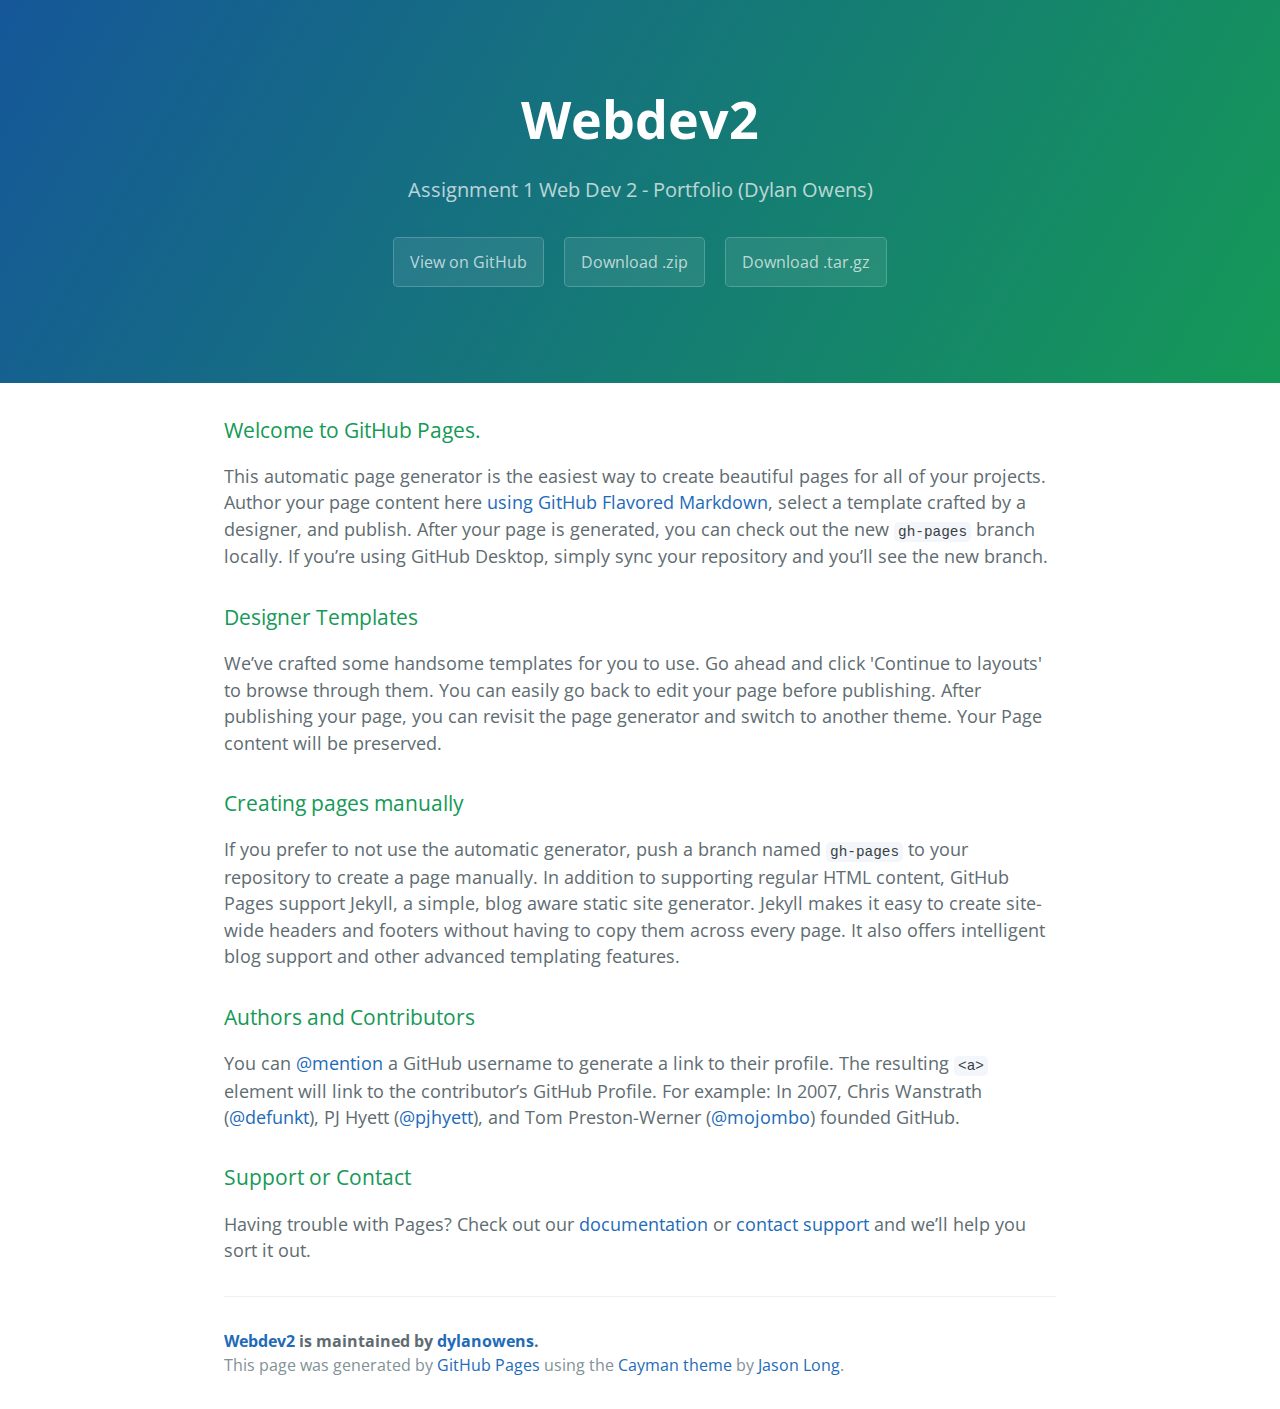
==== index.html @ cb81a195 "Create gh-pages branch via GitHub" ====
<!DOCTYPE html>
<html lang="en-us">
  <head>
    <meta charset="UTF-8">
    <title>Webdev2 by dylanowens</title>
    <meta name="viewport" content="width=device-width, initial-scale=1">
    <link rel="stylesheet" type="text/css" href="stylesheets/normalize.css" media="screen">
    <link href='https://fonts.googleapis.com/css?family=Open+Sans:400,700' rel='stylesheet' type='text/css'>
    <link rel="stylesheet" type="text/css" href="stylesheets/stylesheet.css" media="screen">
    <link rel="stylesheet" type="text/css" href="stylesheets/github-light.css" media="screen">
  </head>
  <body>
    <section class="page-header">
      <h1 class="project-name">Webdev2</h1>
      <h2 class="project-tagline">Assignment 1 Web Dev 2 - Portfolio (Dylan Owens)</h2>
      <a href="https://github.com/dylanowens/webdev2" class="btn">View on GitHub</a>
      <a href="https://github.com/dylanowens/webdev2/zipball/master" class="btn">Download .zip</a>
      <a href="https://github.com/dylanowens/webdev2/tarball/master" class="btn">Download .tar.gz</a>
    </section>

    <section class="main-content">
      <h3>
<a id="welcome-to-github-pages" class="anchor" href="#welcome-to-github-pages" aria-hidden="true"><span aria-hidden="true" class="octicon octicon-link"></span></a>Welcome to GitHub Pages.</h3>

<p>This automatic page generator is the easiest way to create beautiful pages for all of your projects. Author your page content here <a href="https://guides.github.com/features/mastering-markdown/">using GitHub Flavored Markdown</a>, select a template crafted by a designer, and publish. After your page is generated, you can check out the new <code>gh-pages</code> branch locally. If you’re using GitHub Desktop, simply sync your repository and you’ll see the new branch.</p>

<h3>
<a id="designer-templates" class="anchor" href="#designer-templates" aria-hidden="true"><span aria-hidden="true" class="octicon octicon-link"></span></a>Designer Templates</h3>

<p>We’ve crafted some handsome templates for you to use. Go ahead and click 'Continue to layouts' to browse through them. You can easily go back to edit your page before publishing. After publishing your page, you can revisit the page generator and switch to another theme. Your Page content will be preserved.</p>

<h3>
<a id="creating-pages-manually" class="anchor" href="#creating-pages-manually" aria-hidden="true"><span aria-hidden="true" class="octicon octicon-link"></span></a>Creating pages manually</h3>

<p>If you prefer to not use the automatic generator, push a branch named <code>gh-pages</code> to your repository to create a page manually. In addition to supporting regular HTML content, GitHub Pages support Jekyll, a simple, blog aware static site generator. Jekyll makes it easy to create site-wide headers and footers without having to copy them across every page. It also offers intelligent blog support and other advanced templating features.</p>

<h3>
<a id="authors-and-contributors" class="anchor" href="#authors-and-contributors" aria-hidden="true"><span aria-hidden="true" class="octicon octicon-link"></span></a>Authors and Contributors</h3>

<p>You can <a href="https://help.github.com/articles/basic-writing-and-formatting-syntax/#mentioning-users-and-teams" class="user-mention">@mention</a> a GitHub username to generate a link to their profile. The resulting <code>&lt;a&gt;</code> element will link to the contributor’s GitHub Profile. For example: In 2007, Chris Wanstrath (<a href="https://github.com/defunkt" class="user-mention">@defunkt</a>), PJ Hyett (<a href="https://github.com/pjhyett" class="user-mention">@pjhyett</a>), and Tom Preston-Werner (<a href="https://github.com/mojombo" class="user-mention">@mojombo</a>) founded GitHub.</p>

<h3>
<a id="support-or-contact" class="anchor" href="#support-or-contact" aria-hidden="true"><span aria-hidden="true" class="octicon octicon-link"></span></a>Support or Contact</h3>

<p>Having trouble with Pages? Check out our <a href="https://help.github.com/pages">documentation</a> or <a href="https://github.com/contact">contact support</a> and we’ll help you sort it out.</p>

      <footer class="site-footer">
        <span class="site-footer-owner"><a href="https://github.com/dylanowens/webdev2">Webdev2</a> is maintained by <a href="https://github.com/dylanowens">dylanowens</a>.</span>

        <span class="site-footer-credits">This page was generated by <a href="https://pages.github.com">GitHub Pages</a> using the <a href="https://github.com/jasonlong/cayman-theme">Cayman theme</a> by <a href="https://twitter.com/jasonlong">Jason Long</a>.</span>
      </footer>

    </section>

  
  </body>
</html>
---- stylesheets/stylesheet.css ----
* {
  box-sizing: border-box; }

body {
  padding: 0;
  margin: 0;
  font-family: "Open Sans", "Helvetica Neue", Helvetica, Arial, sans-serif;
  font-size: 16px;
  line-height: 1.5;
  color: #606c71; }

a {
  color: #1e6bb8;
  text-decoration: none; }
  a:hover {
    text-decoration: underline; }

.btn {
  display: inline-block;
  margin-bottom: 1rem;
  color: rgba(255, 255, 255, 0.7);
  background-color: rgba(255, 255, 255, 0.08);
  border-color: rgba(255, 255, 255, 0.2);
  border-style: solid;
  border-width: 1px;
  border-radius: 0.3rem;
  transition: color 0.2s, background-color 0.2s, border-color 0.2s; }
  .btn + .btn {
    margin-left: 1rem; }

.btn:hover {
  color: rgba(255, 255, 255, 0.8);
  text-decoration: none;
  background-color: rgba(255, 255, 255, 0.2);
  border-color: rgba(255, 255, 255, 0.3); }

@media screen and (min-width: 64em) {
  .btn {
    padding: 0.75rem 1rem; } }

@media screen and (min-width: 42em) and (max-width: 64em) {
  .btn {
    padding: 0.6rem 0.9rem;
    font-size: 0.9rem; } }

@media screen and (max-width: 42em) {
  .btn {
    display: block;
    width: 100%;
    padding: 0.75rem;
    font-size: 0.9rem; }
    .btn + .btn {
      margin-top: 1rem;
      margin-left: 0; } }

.page-header {
  color: #fff;
  text-align: center;
  background-color: #159957;
  background-image: linear-gradient(120deg, #155799, #159957); }

@media screen and (min-width: 64em) {
  .page-header {
    padding: 5rem 6rem; } }

@media screen and (min-width: 42em) and (max-width: 64em) {
  .page-header {
    padding: 3rem 4rem; } }

@media screen and (max-width: 42em) {
  .page-header {
    padding: 2rem 1rem; } }

.project-name {
  margin-top: 0;
  margin-bottom: 0.1rem; }

@media screen and (min-width: 64em) {
  .project-name {
    font-size: 3.25rem; } }

@media screen and (min-width: 42em) and (max-width: 64em) {
  .project-name {
    font-size: 2.25rem; } }

@media screen and (max-width: 42em) {
  .project-name {
    font-size: 1.75rem; } }

.project-tagline {
  margin-bottom: 2rem;
  font-weight: normal;
  opacity: 0.7; }

@media screen and (min-width: 64em) {
  .project-tagline {
    font-size: 1.25rem; } }

@media screen and (min-width: 42em) and (max-width: 64em) {
  .project-tagline {
    font-size: 1.15rem; } }

@media screen and (max-width: 42em) {
  .project-tagline {
    font-size: 1rem; } }

.main-content :first-child {
  margin-top: 0; }
.main-content img {
  max-width: 100%; }
.main-content h1, .main-content h2, .main-content h3, .main-content h4, .main-content h5, .main-content h6 {
  margin-top: 2rem;
  margin-bottom: 1rem;
  font-weight: normal;
  color: #159957; }
.main-content p {
  margin-bottom: 1em; }
.main-content code {
  padding: 2px 4px;
  font-family: Consolas, "Liberation Mono", Menlo, Courier, monospace;
  font-size: 0.9rem;
  color: #383e41;
  background-color: #f3f6fa;
  border-radius: 0.3rem; }
.main-content pre {
  padding: 0.8rem;
  margin-top: 0;
  margin-bottom: 1rem;
  font: 1rem Consolas, "Liberation Mono", Menlo, Courier, monospace;
  color: #567482;
  word-wrap: normal;
  background-color: #f3f6fa;
  border: solid 1px #dce6f0;
  border-radius: 0.3rem; }
  .main-content pre > code {
    padding: 0;
    margin: 0;
    font-size: 0.9rem;
    color: #567482;
    word-break: normal;
    white-space: pre;
    background: transparent;
    border: 0; }
.main-content .highlight {
  margin-bottom: 1rem; }
  .main-content .highlight pre {
    margin-bottom: 0;
    word-break: normal; }
.main-content .highlight pre, .main-content pre {
  padding: 0.8rem;
  overflow: auto;
  font-size: 0.9rem;
  line-height: 1.45;
  border-radius: 0.3rem; }
.main-content pre code, .main-content pre tt {
  display: inline;
  max-width: initial;
  padding: 0;
  margin: 0;
  overflow: initial;
  line-height: inherit;
  word-wrap: normal;
  background-color: transparent;
  border: 0; }
  .main-content pre code:before, .main-content pre code:after, .main-content pre tt:before, .main-content pre tt:after {
    content: normal; }
.main-content ul, .main-content ol {
  margin-top: 0; }
.main-content blockquote {
  padding: 0 1rem;
  margin-left: 0;
  color: #819198;
  border-left: 0.3rem solid #dce6f0; }
  .main-content blockquote > :first-child {
    margin-top: 0; }
  .main-content blockquote > :last-child {
    margin-bottom: 0; }
.main-content table {
  display: block;
  width: 100%;
  overflow: auto;
  word-break: normal;
  word-break: keep-all; }
  .main-content table th {
    font-weight: bold; }
  .main-content table th, .main-content table td {
    padding: 0.5rem 1rem;
    border: 1px solid #e9ebec; }
.main-content dl {
  padding: 0; }
  .main-content dl dt {
    padding: 0;
    margin-top: 1rem;
    font-size: 1rem;
    font-weight: bold; }
  .main-content dl dd {
    padding: 0;
    margin-bottom: 1rem; }
.main-content hr {
  height: 2px;
  padding: 0;
  margin: 1rem 0;
  background-color: #eff0f1;
  border: 0; }

@media screen and (min-width: 64em) {
  .main-content {
    max-width: 64rem;
    padding: 2rem 6rem;
    margin: 0 auto;
    font-size: 1.1rem; } }

@media screen and (min-width: 42em) and (max-width: 64em) {
  .main-content {
    padding: 2rem 4rem;
    font-size: 1.1rem; } }

@media screen and (max-width: 42em) {
  .main-content {
    padding: 2rem 1rem;
    font-size: 1rem; } }

.site-footer {
  padding-top: 2rem;
  margin-top: 2rem;
  border-top: solid 1px #eff0f1; }

.site-footer-owner {
  display: block;
  font-weight: bold; }

.site-footer-credits {
  color: #819198; }

@media screen and (min-width: 64em) {
  .site-footer {
    font-size: 1rem; } }

@media screen and (min-width: 42em) and (max-width: 64em) {
  .site-footer {
    font-size: 1rem; } }

@media screen and (max-width: 42em) {
  .site-footer {
    font-size: 0.9rem; } }
---- stylesheets/github-light.css ----
/*
   Copyright 2014 GitHub Inc.

   Licensed under the Apache License, Version 2.0 (the "License");
   you may not use this file except in compliance with the License.
   You may obtain a copy of the License at

       http://www.apache.org/licenses/LICENSE-2.0

   Unless required by applicable law or agreed to in writing, software
   distributed under the License is distributed on an "AS IS" BASIS,
   WITHOUT WARRANTIES OR CONDITIONS OF ANY KIND, either express or implied.
   See the License for the specific language governing permissions and
   limitations under the License.

*/

.pl-c /* comment */ {
  color: #969896;
}

.pl-c1      /* constant, markup.raw, meta.diff.header, meta.module-reference, meta.property-name, support, support.constant, support.variable, variable.other.constant */,
.pl-s .pl-v /* string variable */ {
  color: #0086b3;
}

.pl-e  /* entity */,
.pl-en /* entity.name */ {
  color: #795da3;
}

.pl-s .pl-s1 /* string source */,
.pl-smi      /* storage.modifier.import, storage.modifier.package, storage.type.java, variable.other, variable.parameter.function */ {
  color: #333;
}

.pl-ent /* entity.name.tag */ {
  color: #63a35c;
}

.pl-k /* keyword, storage, storage.type */ {
  color: #a71d5d;
}

.pl-pds              /* punctuation.definition.string, string.regexp.character-class */,
.pl-s                /* string */,
.pl-s .pl-pse .pl-s1 /* string punctuation.section.embedded source */,
.pl-sr               /* string.regexp */,
.pl-sr .pl-cce       /* string.regexp constant.character.escape */,
.pl-sr .pl-sra       /* string.regexp string.regexp.arbitrary-repitition */,
.pl-sr .pl-sre       /* string.regexp source.ruby.embedded */ {
  color: #183691;
}

.pl-v /* variable */ {
  color: #ed6a43;
}

.pl-id /* invalid.deprecated */ {
  color: #b52a1d;
}

.pl-ii /* invalid.illegal */ {
  background-color: #b52a1d;
  color: #f8f8f8;
}

.pl-sr .pl-cce /* string.regexp constant.character.escape */ {
  color: #63a35c;
  font-weight: bold;
}

.pl-ml /* markup.list */ {
  color: #693a17;
}

.pl-mh        /* markup.heading */,
.pl-mh .pl-en /* markup.heading entity.name */,
.pl-ms        /* meta.separator */ {
  color: #1d3e81;
  font-weight: bold;
}

.pl-mq /* markup.quote */ {
  color: #008080;
}

.pl-mi /* markup.italic */ {
  color: #333;
  font-style: italic;
}

.pl-mb /* markup.bold */ {
  color: #333;
  font-weight: bold;
}

.pl-md /* markup.deleted, meta.diff.header.from-file */ {
  background-color: #ffecec;
  color: #bd2c00;
}

.pl-mi1 /* markup.inserted, meta.diff.header.to-file */ {
  background-color: #eaffea;
  color: #55a532;
}

.pl-mdr /* meta.diff.range */ {
  color: #795da3;
  font-weight: bold;
}

.pl-mo /* meta.output */ {
  color: #1d3e81;
}
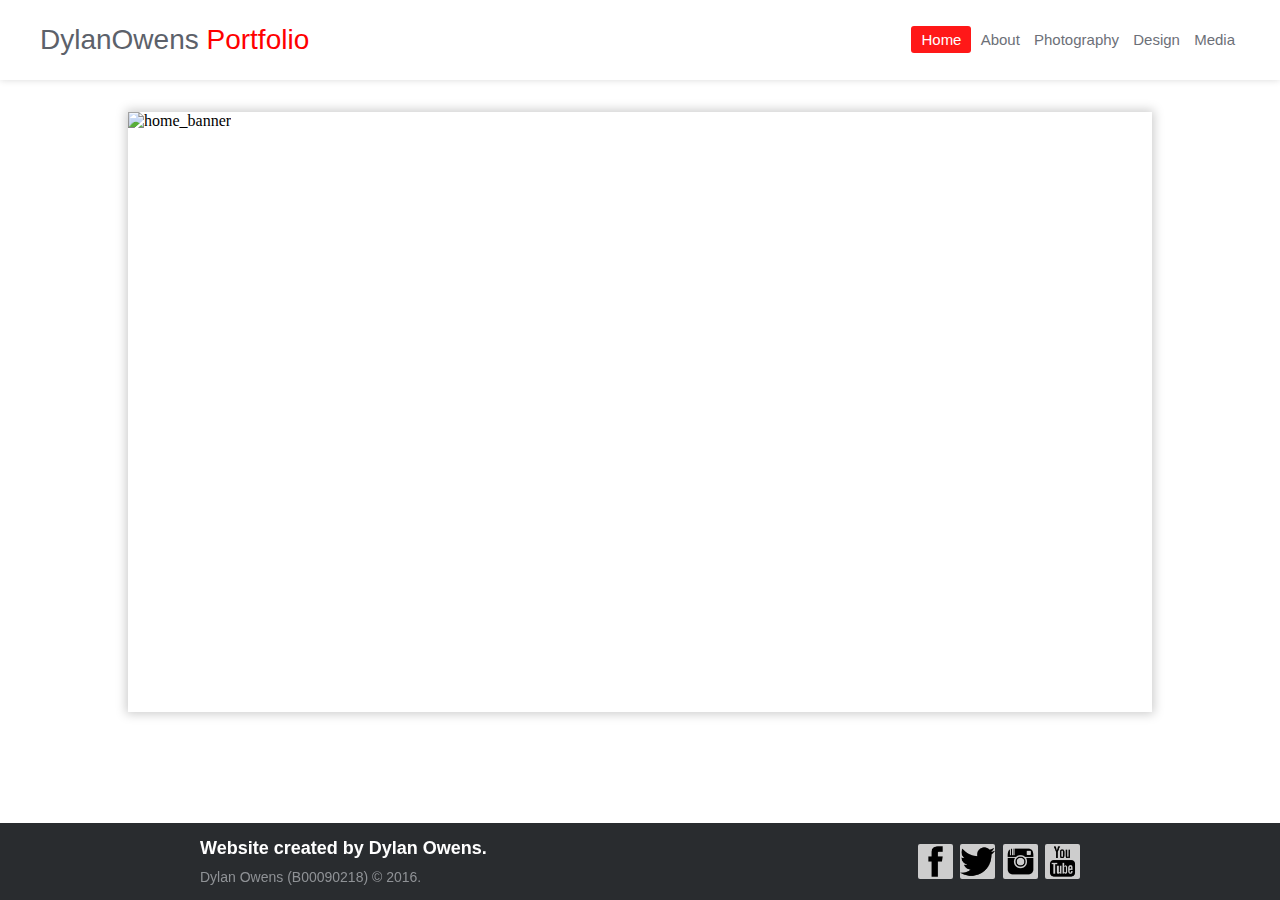
==== commit 1a87fb43: "Added files via upload" ====
--- a/index.html
+++ b/index.html
@@ -1,57 +1,79 @@
 <!DOCTYPE html>
-<html lang="en-us">
-  <head>
-    <meta charset="UTF-8">
-    <title>Webdev2 by dylanowens</title>
-    <meta name="viewport" content="width=device-width, initial-scale=1">
-    <link rel="stylesheet" type="text/css" href="stylesheets/normalize.css" media="screen">
-    <link href='https://fonts.googleapis.com/css?family=Open+Sans:400,700' rel='stylesheet' type='text/css'>
-    <link rel="stylesheet" type="text/css" href="stylesheets/stylesheet.css" media="screen">
-    <link rel="stylesheet" type="text/css" href="stylesheets/github-light.css" media="screen">
-  </head>
-  <body>
-    <section class="page-header">
-      <h1 class="project-name">Webdev2</h1>
-      <h2 class="project-tagline">Assignment 1 Web Dev 2 - Portfolio (Dylan Owens)</h2>
-      <a href="https://github.com/dylanowens/webdev2" class="btn">View on GitHub</a>
-      <a href="https://github.com/dylanowens/webdev2/zipball/master" class="btn">Download .zip</a>
-      <a href="https://github.com/dylanowens/webdev2/tarball/master" class="btn">Download .tar.gz</a>
-    </section>
+<html>
 
-    <section class="main-content">
-      <h3>
-<a id="welcome-to-github-pages" class="anchor" href="#welcome-to-github-pages" aria-hidden="true"><span aria-hidden="true" class="octicon octicon-link"></span></a>Welcome to GitHub Pages.</h3>
+<head>
 
-<p>This automatic page generator is the easiest way to create beautiful pages for all of your projects. Author your page content here <a href="https://guides.github.com/features/mastering-markdown/">using GitHub Flavored Markdown</a>, select a template crafted by a designer, and publish. After your page is generated, you can check out the new <code>gh-pages</code> branch locally. If you’re using GitHub Desktop, simply sync your repository and you’ll see the new branch.</p>
+	<meta charset="utf-8">
 
-<h3>
-<a id="designer-templates" class="anchor" href="#designer-templates" aria-hidden="true"><span aria-hidden="true" class="octicon octicon-link"></span></a>Designer Templates</h3>
+	<title>Home</title>
 
-<p>We’ve crafted some handsome templates for you to use. Go ahead and click 'Continue to layouts' to browse through them. You can easily go back to edit your page before publishing. After publishing your page, you can revisit the page generator and switch to another theme. Your Page content will be preserved.</p>
+	<link rel="stylesheet" href="css/style.css">
 
-<h3>
-<a id="creating-pages-manually" class="anchor" href="#creating-pages-manually" aria-hidden="true"><span aria-hidden="true" class="octicon octicon-link"></span></a>Creating pages manually</h3>
+</head>
 
-<p>If you prefer to not use the automatic generator, push a branch named <code>gh-pages</code> to your repository to create a page manually. In addition to supporting regular HTML content, GitHub Pages support Jekyll, a simple, blog aware static site generator. Jekyll makes it easy to create site-wide headers and footers without having to copy them across every page. It also offers intelligent blog support and other advanced templating features.</p>
+<body>
 
-<h3>
-<a id="authors-and-contributors" class="anchor" href="#authors-and-contributors" aria-hidden="true"><span aria-hidden="true" class="octicon octicon-link"></span></a>Authors and Contributors</h3>
+<!-- Header -->
 
-<p>You can <a href="https://help.github.com/articles/basic-writing-and-formatting-syntax/#mentioning-users-and-teams" class="user-mention">@mention</a> a GitHub username to generate a link to their profile. The resulting <code>&lt;a&gt;</code> element will link to the contributor’s GitHub Profile. For example: In 2007, Chris Wanstrath (<a href="https://github.com/defunkt" class="user-mention">@defunkt</a>), PJ Hyett (<a href="https://github.com/pjhyett" class="user-mention">@pjhyett</a>), and Tom Preston-Werner (<a href="https://github.com/mojombo" class="user-mention">@mojombo</a>) founded GitHub.</p>
+<header class="header">
 
-<h3>
-<a id="support-or-contact" class="anchor" href="#support-or-contact" aria-hidden="true"><span aria-hidden="true" class="octicon octicon-link"></span></a>Support or Contact</h3>
+	<div class="header-main">
 
-<p>Having trouble with Pages? Check out our <a href="https://help.github.com/pages">documentation</a> or <a href="https://github.com/contact">contact support</a> and we’ll help you sort it out.</p>
+		<h1><a href="#">DylanOwens<span> Portfolio</span></a></h1>
 
-      <footer class="site-footer">
-        <span class="site-footer-owner"><a href="https://github.com/dylanowens/webdev2">Webdev2</a> is maintained by <a href="https://github.com/dylanowens">dylanowens</a>.</span>
+		<nav>
+			<a href="index.html" class="selected">Home</a>
+			<a href="about.html">About</a>
+			<a href="photography.html">Photography</a>
+			<a href="design.html">Design</a>
+			<a href="media.html">Media</a>
+		</nav>
+	</div>
 
-        <span class="site-footer-credits">This page was generated by <a href="https://pages.github.com">GitHub Pages</a> using the <a href="https://github.com/jasonlong/cayman-theme">Cayman theme</a> by <a href="https://twitter.com/jasonlong">Jason Long</a>.</span>
-      </footer>
+</header>
 
-    </section>
+<!-- Website Content -->
+    
+    <main>
+     <section>
+         <img src="images/homebanner.png"alt="home_banner" width="100%" height="600px" />
 
-  
-  </body>
+       
+         
+     </section>
+    </main>
+
+
+
+
+<!-- Footer -->
+
+	<footer>
+		
+		<div class="footer">
+
+			<div class="footer-right">
+
+				<a href="http://www.facebook.com/trialanderrordjs"><img src="images/facebook_icon.png"></a> 
+				<a href="http://www.twitter.com/trial_error_djs""><img src="images/twitter_icon.png"></a> 
+				<a href="http://www.instagram.com/trialanderrordjs"><img src="images/instagram_icon.png"></a> 
+				<a href="http://www.youtube.com"><img src="images/youtube_icon.png"></a> 
+
+			</div>
+
+			<div class="footer-left">
+
+				<p class="footer-links">Website created by Dylan Owens.</p>
+
+				<p>Dylan Owens (B00090218) © 2016.</p>
+			</div>
+
+		</div>
+
+	</footer>
+
+
+</body>
+
+
 </html>
--- a/css/style.css
+++ b/css/style.css
@@ -0,0 +1,204 @@
+
+.header{
+	padding: 20px 40px;
+	box-sizing:border-box;
+	box-shadow: 0 0 7px 0 rgba(0, 0, 0, 0.15);
+	height: 80px;
+	background-color: #fff;
+}
+
+.header .header-main {
+	max-width: 1200px;
+	text-align: center;
+	margin: 0 auto;
+}
+
+/* Logo */
+
+.header .header-main h1{
+	float: left;
+	font: normal 28px Cookie, Arial, Helvetica, sans-serif;
+	line-height: 40px;
+	margin: 0;
+}
+
+.header .header-main h1 span {
+	color: #ff0000;
+}
+
+/* Links */
+
+.header .header-main a {
+	color: #5c616a;
+	text-decoration: none;
+}
+
+.header .header-main nav{
+	font:15px Arial, Helvetica, sans-serif;
+	line-height: 40px;
+	float: right;
+}
+
+.header .header-main nav a{
+	display: inline-block;
+	padding: 0 5px;
+	opacity: 0.9;
+	text-decoration:none;
+	color: #5c616a;
+	line-height:1;
+}
+
+.header .header-main nav a.selected {
+	background-color: #ff0000;
+	color: #ffffff;
+	border-radius: 3px;
+	padding:6px 10px;
+}
+
+/* Response/Fluid. */
+
+@media all and (max-width: 600px) {
+
+	.header {
+		padding: 20px 0;
+		height: 85px;
+	}
+
+	.header .header-main h1 {
+		float: none;
+		margin: -8px 0 10px;
+		text-align: center;
+		font-size: 24px;
+		line-height: 1;
+	}
+
+	.header .header-main nav {
+		line-height: 1;
+		float:none;
+	}
+
+	.header .header-main nav a {
+		font-size: 13px;
+	}
+
+}
+
+/* Content/Body */
+
+
+
+body,html,h1,h2,p, div,a,img,header,footer,span,section,nav,aside,article,figure,figcaption{
+    margin: 0;
+    padding: 0;
+}
+
+*{box-sizing: border-box;}
+main{
+    width: 80%;
+    margin: 2rem auto;
+}
+section{
+    width:100%;
+    height: 600px;
+    box-shadow: 0 0 10px 2px #ccc;
+}
+
+section::after,section::before{
+    content: "";
+    display: block;
+}
+section::after{
+    clear: both;
+}
+
+
+
+
+
+
+
+
+
+
+
+/* Footer  */
+
+footer{
+	background-color: #292c2f;
+	box-shadow: 0 1px 1px 0 rgba(0, 0, 0, 0.12);
+	width: 100%;
+	text-align: left;
+	font: normal 16px sans-serif;
+	padding: 15px 20px;
+	position: fixed;
+	bottom: 0;
+	clear: both;
+}
+
+footer .footer {
+	max-width: 880px;
+	margin: 0 auto;
+}
+
+footer .footer-left p{
+	color:  #8f9296;
+	font-size: 14px;
+	margin: 0;
+}
+
+/* Footer links */
+
+footer p.footer-links{
+	font-size:18px;
+	font-weight: bold;
+	color:  #ffffff;
+	margin: 0 0 10px;
+	padding: 0;
+}
+
+footer p.footer-links img{
+	display:inline-block;
+	line-height: 1.8;
+	text-decoration: none;
+	color:  inherit;
+}
+
+footer .footer-right{
+	float: right;
+	margin-top: 6px;
+	max-width: 180px;
+}
+
+footer .footer-right img{
+	display: inline-block;
+	width: 35px;
+	height: 35px;
+	background-color:  #cdcdcd;
+	border-radius: 2px;
+
+	font-size: 20px;
+	color: #ffffff;
+	text-align: center;
+	line-height: 35px;
+
+	margin-left: 3px;
+}
+
+/* Footer Fluid */
+
+@media (max-width: 600px) {
+
+	footer .footer-left,
+	footer .footer-right{
+		text-align: center;
+	}
+
+	footer .footer-right{
+		float: none;
+		margin: 0 auto 20px;
+	}
+
+	footer .footer-left p.footer-links{
+		line-height: 1.8;
+	}
+}